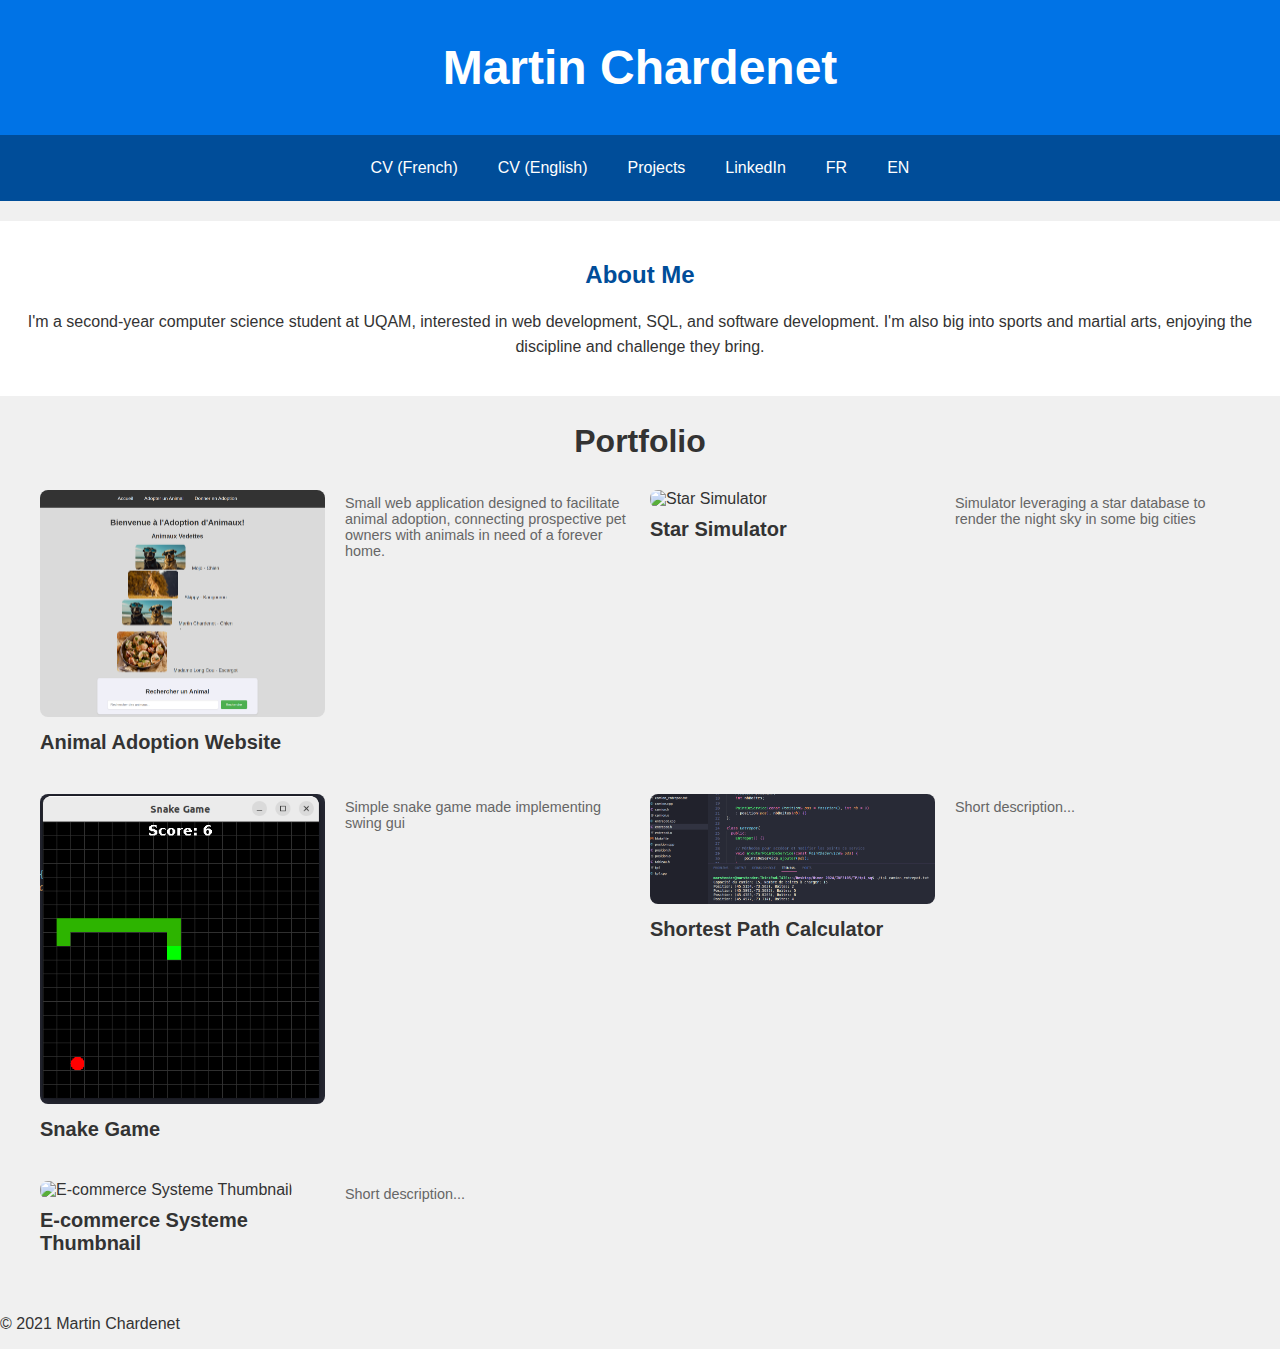
==== index.html @ b574979f "Add files via upload" ====
<!DOCTYPE html>
<html lang="en">
<head>
    <meta charset="UTF-8">
    <meta name="viewport" content="width=device-width, initial-scale=1.0">
    <title>Martin Chardenet's Portfolio</title>
    <link rel="stylesheet" href="style.css">
    <!-- Consider linking to a Google Fonts stylesheet for more font options -->
</head>
<body>
    <header>
        <h1>Martin Chardenet</h1>
    </header>
    <nav class="navbar">
        <a href="francais-cv.pdf">CV (French)</a>
        <a href="english-cv.pdf">CV (English)</a>
        <a href="projets.html">Projects</a>
        <a href="https://www.linkedin.com/in/martin-chardenet/" target="_blank">LinkedIn</a>
        <a href="francais.html">FR</a>
        <a href="english-cv.pdf">EN</a>
    </nav>

    <section class="about-me">
        <h2>About Me</h2>
        <p>I'm a second-year computer science student at UQAM, interested in web development, SQL, and software development. I'm also big into sports and martial arts, enjoying the discipline and challenge they bring.</p>
    </section>
    <section class="portfolio">
        <h2>Portfolio</h2>
        <div class="project">
            <a href="projets.html#project1">
                <img src="animaux.png" alt="Animal Adoption Website Thumbnail">
                <h3>Animal Adoption Website</h3>
            </a>
            <p>Small web application designed to facilitate animal adoption, connecting prospective pet owners with animals in need of a forever home.</p>

            <a href="projets.html#project2">
                <img src="path/to/project1-thumbnail.jpg" alt="Star Simulator">
                <h3>Star Simulator</h3>
            </a>
            <p>Simulator leveraging a star database to render the night sky in some big cities</p>

            <a href="projets.html#project3">
                <img src="snake.png" alt="Snake Game">
                <h3>Snake Game</h3>
            </a>
            <p>Simple snake game made implementing  swing gui</p>

            <a href="projets.html#project4">
                <img src="pathCalcul.png" alt="Shortest Path Calculator">
                <h3>Shortest Path Calculator</h3>
            </a>
            <p>Short description...</p>

            <a href="projets.html#project5">
                <img src="path/to/project1-thumbnail.jpg" alt="E-commerce Systeme Thumbnail">
                <h3>E-commerce Systeme Thumbnail</h3>
            </a>
            <p>Short description...</p>
        </div>
    </section>
    <footer>
        <p>&copy; 2021 Martin Chardenet</p>
    <script src="script.js"></script> <!-- Use this for any JavaScript enhancements -->
</body>
</html>
---- style.css ----
body {
    font-family: Arial, sans-serif;
    margin: 0;
    padding: 0;
    background-color: #f0f0f0;
    color: #333;
}

.navbar {
    background-color: #004d99;
    overflow: hidden;
    display: flex;
    justify-content: center;
    gap: 10px;
    padding: 14px 0;
}

.navbar button,
.navbar a {
    border: none;
    background-color: inherit;
    color: white;
    padding: 10px 15px;
    text-align: center;
    text-decoration: none;
    font-size: 16px;
    transition: background-color 0.3s, color 0.3s;
    cursor: pointer;
}

.navbar button:hover,
.navbar a:hover {
    background-color: #0073e6;
    color: #fff;
}

header {
    background-color: #0073e6;
    color: white;
    padding: 40px 0;
    text-align: center;
}

header h1 {
    margin: 0;
    font-size: 48px;
}

.about-me {
    background-color: white;
    padding: 20px;
    margin-top: 20px;
    text-align: center;
}

.about-me h2 {
    color: #004d99;
}

.about-me p {
    line-height: 1.6;
}


/* Portfolio Section Styling */
.portfolio {
    margin: 20px auto;
    max-width: 1200px; /* Adjust based on your layout preference */
    padding: 0 15px;
}

.portfolio h2 {
    text-align: center;
    margin-bottom: 30px;
    font-size: 2rem; /* Responsive font size */
}

/* Project Cards Styling */
.project {
    display: grid;
    grid-template-columns: repeat(auto-fill, minmax(250px, 1fr)); /* Creates a responsive grid */
    gap: 20px; /* Space between items */
    margin-bottom: 40px; /* Space after each project section */
}

.project a {
    text-decoration: none; /* Removes underline from links */
    color: inherit; /* Inherits font color from parent */
}

.project img {
    width: 100%; /* Makes image responsive */
    height: auto; /* Maintains aspect ratio */
    border-radius: 8px; /* Optional: Adds rounded corners to images */
}

.project h3 {
    margin-top: 10px; /* Space between image and title */
    font-size: 1.25rem; /* Title font size */
}

.project p {
    margin-top: 5px; /* Space between title and description */
    font-size: 0.9rem; /* Description font size */
    color: #666; /* Description font color */
}

/* Responsive adjustments */
@media (max-width: 768px) {
    .project {
        grid-template-columns: repeat(auto-fill, minmax(200px, 1fr)); /* Adjust grid for smaller screens */
    }
}

@media (max-width: 480px) {
    .project {
        grid-template-columns: 1fr; /* Stack items on very small screens */
    }
}
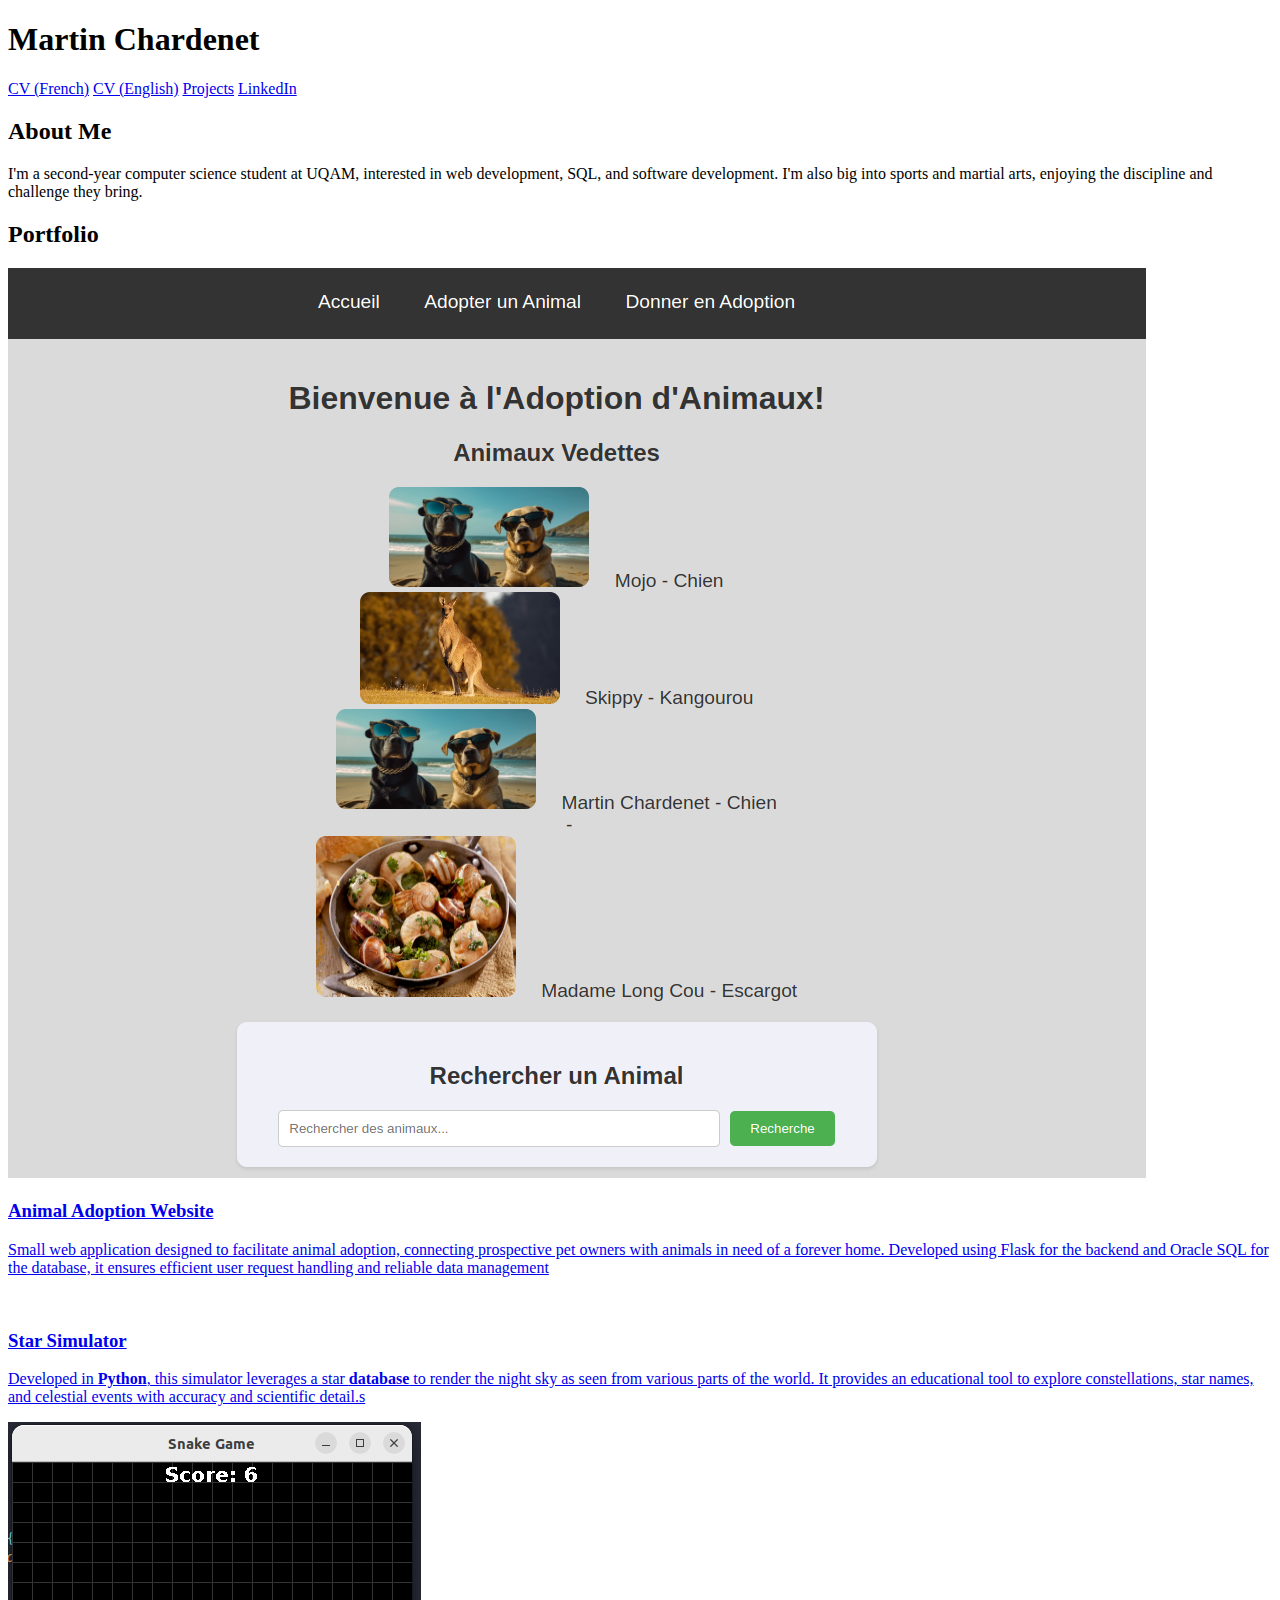
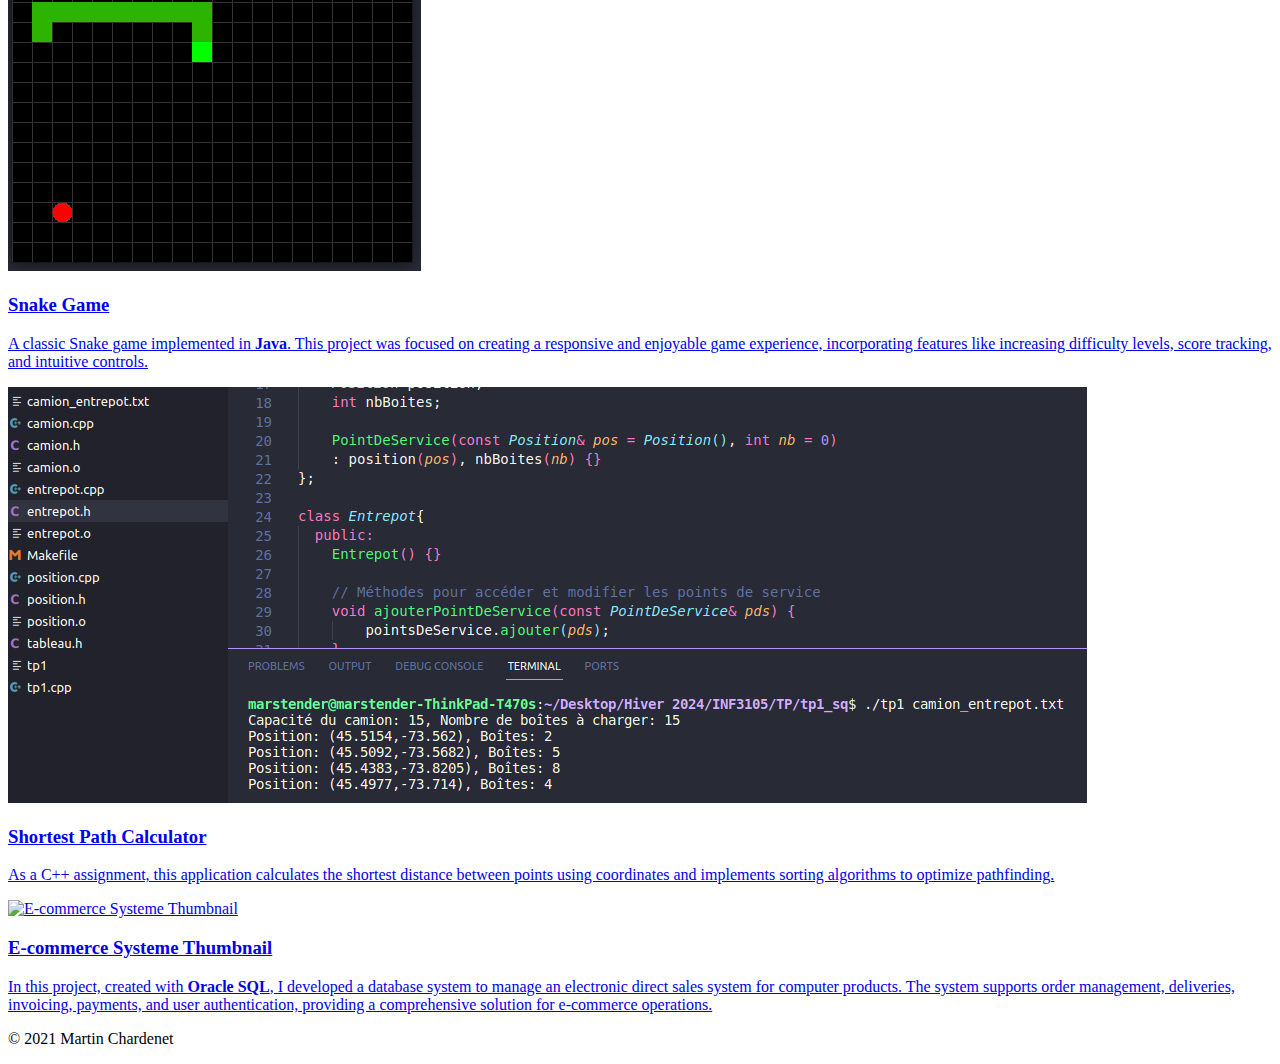
==== commit 29a98d27: "Update index.html" ====
--- a/index.html
+++ b/index.html
@@ -4,11 +4,12 @@
     <meta charset="UTF-8">
     <meta name="viewport" content="width=device-width, initial-scale=1.0">
     <title>Martin Chardenet's Portfolio</title>
-    <link rel="stylesheet" href="style.css">
+    <link rel="stylesheet" href="app.css">
     <!-- Consider linking to a Google Fonts stylesheet for more font options -->
 </head>
 <body>
-    <header>
+    <div class="container">
+    <header class="header">
         <h1>Martin Chardenet</h1>
     </header>
     <nav class="navbar">
@@ -16,8 +17,6 @@
         <a href="english-cv.pdf">CV (English)</a>
         <a href="projets.html">Projects</a>
         <a href="https://www.linkedin.com/in/martin-chardenet/" target="_blank">LinkedIn</a>
-        <a href="francais.html">FR</a>
-        <a href="english-cv.pdf">EN</a>
     </nav>
 
     <section class="about-me">
@@ -26,40 +25,71 @@
     </section>
     <section class="portfolio">
         <h2>Portfolio</h2>
-        <div class="project">
+        <div class="project-item">
+
             <a href="projets.html#project1">
                 <img src="animaux.png" alt="Animal Adoption Website Thumbnail">
+            <div class="project-info">
                 <h3>Animal Adoption Website</h3>
+                <p>Small web application designed to facilitate animal adoption, connecting prospective pet owners with animals in need of a forever home. Developed using Flask for the backend and Oracle SQL for the database, it ensures efficient user request handling and reliable data management</p>
+            </div>
             </a>
-            <p>Small web application designed to facilitate animal adoption, connecting prospective pet owners with animals in need of a forever home.</p>
+        </div>    
 
+        <div class="project-item">
             <a href="projets.html#project2">
-                <img src="path/to/project1-thumbnail.jpg" alt="Star Simulator">
+
+                <img src="star2.png" alt="">
+                <div class="project-info">
                 <h3>Star Simulator</h3>
+                <p>Developed in <b>Python</b>, this simulator leverages a star <b>database</b> to render the night sky as seen from various parts of the world. It provides an educational tool to explore constellations, star names, and celestial events with accuracy and scientific detail.s</p>
+            </div>
             </a>
-            <p>Simulator leveraging a star database to render the night sky in some big cities</p>
 
+        </div>
+
+        <div class="project-item">
             <a href="projets.html#project3">
                 <img src="snake.png" alt="Snake Game">
+                <div class="project-info">
                 <h3>Snake Game</h3>
+                <p>A classic Snake game implemented in <b>Java</b>. This project was focused on creating a responsive and enjoyable game experience, incorporating features like increasing difficulty levels, score tracking, and intuitive controls.</p>
+            </div>
             </a>
-            <p>Simple snake game made implementing  swing gui</p>
+
+            
+        </div>
+
+        <div class="project-item">
 
             <a href="projets.html#project4">
                 <img src="pathCalcul.png" alt="Shortest Path Calculator">
+                <div class="project-info">
                 <h3>Shortest Path Calculator</h3>
+                <p>As a C++ assignment, this application calculates the shortest distance between points using coordinates and implements sorting algorithms to optimize pathfinding.</p>
+            </div>
             </a>
-            <p>Short description...</p>
+
+        </div>
+
+        <div class="project-item">
 
             <a href="projets.html#project5">
-                <img src="path/to/project1-thumbnail.jpg" alt="E-commerce Systeme Thumbnail">
+                <img src="sql.png" alt="E-commerce Systeme Thumbnail">
+                <div class="project-info">
                 <h3>E-commerce Systeme Thumbnail</h3>
+                <p>In this project, created with <strong>Oracle SQL</strong>, I developed a database system to manage an electronic direct sales system for computer products. The system supports order management, deliveries, invoicing, payments, and user authentication, providing a comprehensive solution for e-commerce operations.</p>
+            </div>
             </a>
-            <p>Short description...</p>
+
+            
+        </div>
+
         </div>
     </section>
     <footer>
         <p>&copy; 2021 Martin Chardenet</p>
-    <script src="script.js"></script> <!-- Use this for any JavaScript enhancements -->
+    <script src="script.js"></script>
+</div> <!-- Use this for any JavaScript enhancements -->
 </body>
 </html>
